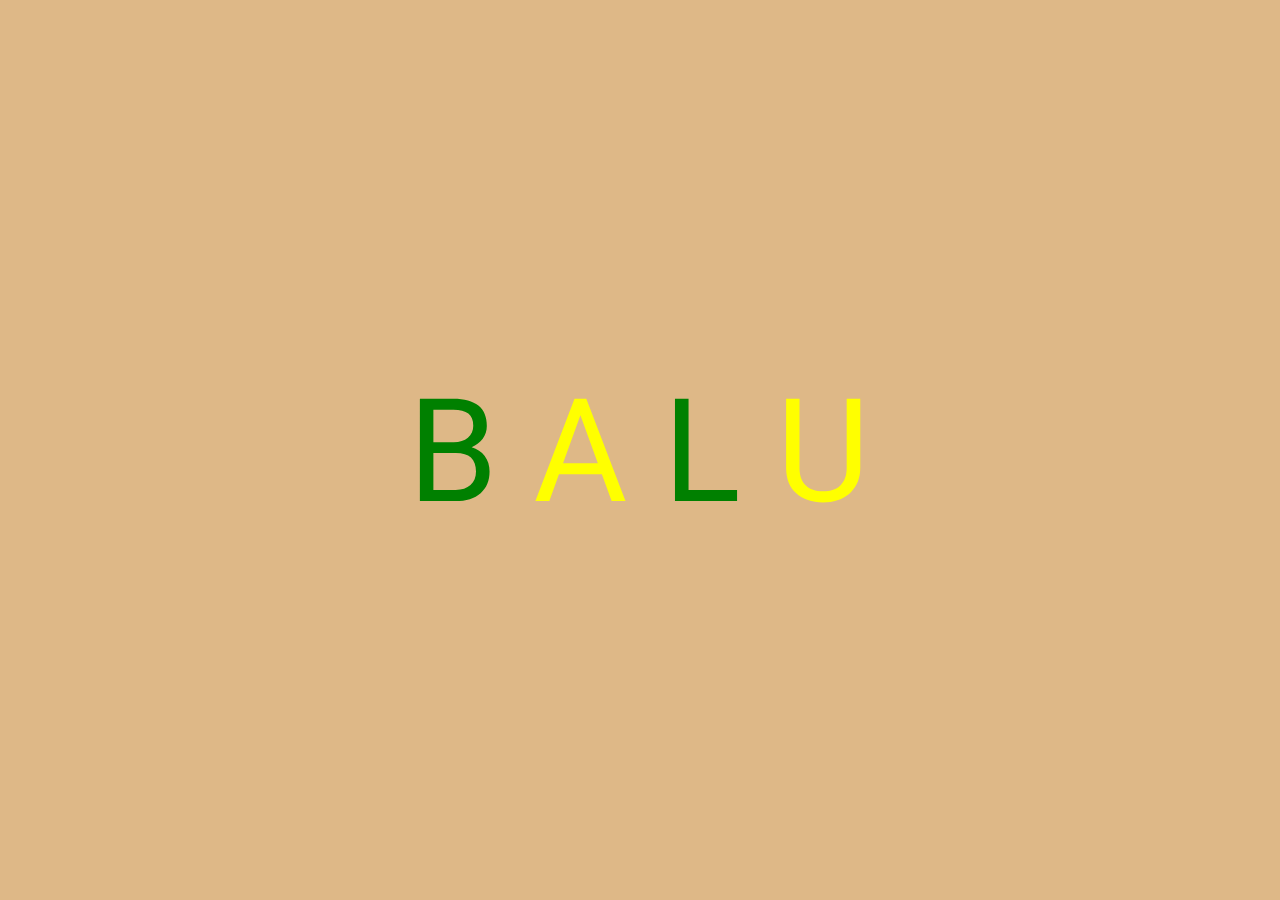
==== index2.html @ 760ea929 "index-2" ====
<!DOCTYPE html>
<html lang="en">
<head>
    <meta charset="UTF-8">
    <meta http-equiv="X-UA-Compatible" content="IE=edge">
    <meta name="viewport" content="width=device-width, initial-scale=1.0">
    <link rel="stylesheet" href="./css/main.css">
    <title>Document</title>
</head>
<body>
    <div class="text">
       

        <svg id="logo" width="442" height="105" viewBox="0 0 442 105" fill="none" xmlns="http://www.w3.org/2000/svg">
            <defs>    
                <clipPath id="clip-path">
                  <rect id="rect" x="0" y="0" height="346" width="650"/>
                </clipPath>
              </defs>
            <path clip-path="url(#clip-path)" d="M0.882812 103V0.625H34.3516C45.4609 0.625 53.8047 2.92188 59.3828 7.51562C65.0078 12.1094 67.8203 18.9062 67.8203 27.9062C67.8203 32.6875 66.4609 36.9297 63.7422 40.6328C61.0234 44.2891 57.3203 47.125 52.6328 49.1406C58.1641 50.6875 62.5234 53.6406 65.7109 58C68.9453 62.3125 70.5625 67.4688 70.5625 73.4688C70.5625 82.6562 67.5859 89.875 61.6328 95.125C55.6797 100.375 47.2656 103 36.3906 103H0.882812ZM14.3828 55.1172V91.9609H36.6719C42.9531 91.9609 47.8984 90.3438 51.5078 87.1094C55.1641 83.8281 56.9922 79.3281 56.9922 73.6094C56.9922 61.2812 50.2891 55.1172 36.8828 55.1172H14.3828ZM14.3828 44.2891H34.7734C40.6797 44.2891 45.3906 42.8125 48.9062 39.8594C52.4688 36.9062 54.25 32.8984 54.25 27.8359C54.25 22.2109 52.6094 18.1328 49.3281 15.6016C46.0469 13.0234 41.0547 11.7344 34.3516 11.7344H14.3828V44.2891Z" fill="green"/>
            <path clip-path="url(#clip-path)" d="M182.852 76.2812H139.961L130.328 103H116.406L155.5 0.625H167.312L206.477 103H192.625L182.852 76.2812ZM144.039 65.1719H178.844L161.406 17.2891L144.039 65.1719Z" fill="yellow"/>
            <path clip-path="url(#clip-path)"  d="M269.547 91.9609H318.062V103H255.977V0.625H269.547V91.9609Z" fill="green"/>            
            <path clip-path="url(#clip-path)" d="M441.25 0.625V70.2344C441.203 79.8906 438.156 87.7891 432.109 93.9297C426.109 100.07 417.953 103.516 407.641 104.266L404.055 104.406C392.852 104.406 383.922 101.383 377.266 95.3359C370.609 89.2891 367.234 80.9688 367.141 70.375V0.625H380.5V69.9531C380.5 77.3594 382.539 83.125 386.617 87.25C390.695 91.3281 396.508 93.3672 404.055 93.3672C411.695 93.3672 417.531 91.3281 421.562 87.25C425.641 83.1719 427.68 77.4297 427.68 70.0234V0.625H441.25Z" fill="yellow"/>
        </svg>

 
            
                              
 
    </div>
</body>
</html>
---- css/main.css ----
*{
    margin: 0;
    padding: 0;
    box-sizing: border-box;
}
.container{
    max-width: 1440px;
    margin: 0 auto;
    padding: 0 2rem;
}
.title-main{
    font-size: 1.5rem;
    text-align: center;   
    text-transform: uppercase;
    font-weight: 600;
    
}
.text-link{
    color: #212529;
    text-decoration: none;
    transition: .3s;
}
.card-wrp{
    display: grid;
    grid-template-columns: repeat(4,1fr);
    grid-gap: 2rem 1.5rem;
    padding: 5rem 0;

}
.card{
    display: flex;
    flex-direction: column;
    background: #abc480;
    align-items: center;
    padding:2rem;
    row-gap: 1.5rem;
    justify-content: center;
    border-radius: 1.5rem;
    transition: .3s;
    
}
.card:hover{
   background: #7f8c57;
}
.icon{
    width: 8rem;
    height: auto;
    transition: .3s;
}
.card:hover .icon{
    fill: #fff;
    
}
.card:hover .text-link{
    color: #fff;
    
}
img,svg{
    vertical-align: middle;
    max-height: 9rem;
}

.text{
    background: burlywood;
    display: flex;
    align-items: center;
    justify-content: center;
    height: 100vh;
}

#rect {
    animation: slideOver 10s linear infinite;
  }
  
  @keyframes slideOver {
  
    0% {
      transform: translatey(0%);
    }
    100% {
        transform: translatey(100%);
      }
   
   
  }}
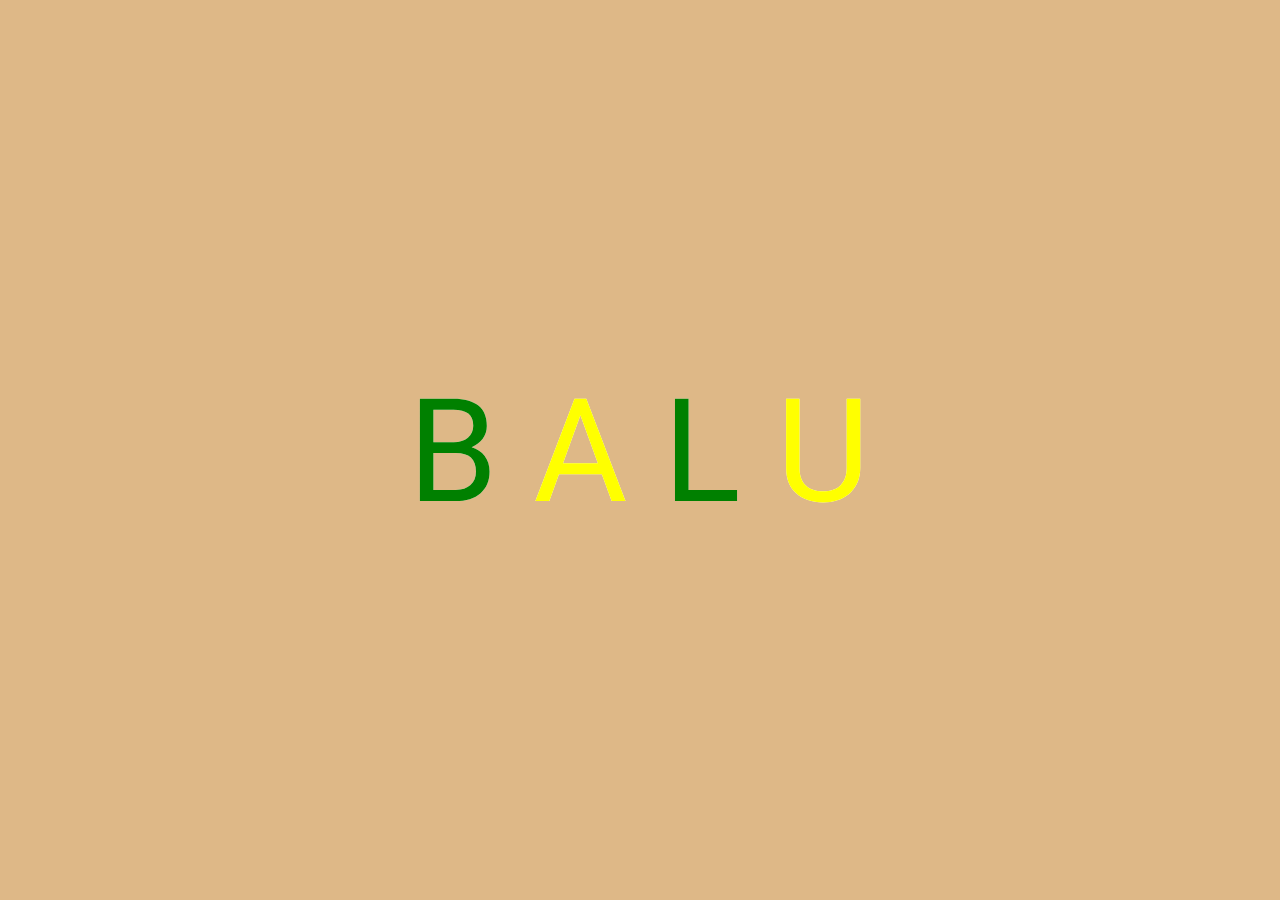
==== commit 13e96ca5: "new" ====
--- a/index2.html
+++ b/index2.html
@@ -17,9 +17,13 @@
                   <rect id="rect" x="0" y="0" height="346" width="650"/>
                 </clipPath>
               </defs>
+              <path d="M0.882812 103V0.625H34.3516C45.4609 0.625 53.8047 2.92188 59.3828 7.51562C65.0078 12.1094 67.8203 18.9062 67.8203 27.9062C67.8203 32.6875 66.4609 36.9297 63.7422 40.6328C61.0234 44.2891 57.3203 47.125 52.6328 49.1406C58.1641 50.6875 62.5234 53.6406 65.7109 58C68.9453 62.3125 70.5625 67.4688 70.5625 73.4688C70.5625 82.6562 67.5859 89.875 61.6328 95.125C55.6797 100.375 47.2656 103 36.3906 103H0.882812ZM14.3828 55.1172V91.9609H36.6719C42.9531 91.9609 47.8984 90.3438 51.5078 87.1094C55.1641 83.8281 56.9922 79.3281 56.9922 73.6094C56.9922 61.2812 50.2891 55.1172 36.8828 55.1172H14.3828ZM14.3828 44.2891H34.7734C40.6797 44.2891 45.3906 42.8125 48.9062 39.8594C52.4688 36.9062 54.25 32.8984 54.25 27.8359C54.25 22.2109 52.6094 18.1328 49.3281 15.6016C46.0469 13.0234 41.0547 11.7344 34.3516 11.7344H14.3828V44.2891Z" fill="white"/>
             <path clip-path="url(#clip-path)" d="M0.882812 103V0.625H34.3516C45.4609 0.625 53.8047 2.92188 59.3828 7.51562C65.0078 12.1094 67.8203 18.9062 67.8203 27.9062C67.8203 32.6875 66.4609 36.9297 63.7422 40.6328C61.0234 44.2891 57.3203 47.125 52.6328 49.1406C58.1641 50.6875 62.5234 53.6406 65.7109 58C68.9453 62.3125 70.5625 67.4688 70.5625 73.4688C70.5625 82.6562 67.5859 89.875 61.6328 95.125C55.6797 100.375 47.2656 103 36.3906 103H0.882812ZM14.3828 55.1172V91.9609H36.6719C42.9531 91.9609 47.8984 90.3438 51.5078 87.1094C55.1641 83.8281 56.9922 79.3281 56.9922 73.6094C56.9922 61.2812 50.2891 55.1172 36.8828 55.1172H14.3828ZM14.3828 44.2891H34.7734C40.6797 44.2891 45.3906 42.8125 48.9062 39.8594C52.4688 36.9062 54.25 32.8984 54.25 27.8359C54.25 22.2109 52.6094 18.1328 49.3281 15.6016C46.0469 13.0234 41.0547 11.7344 34.3516 11.7344H14.3828V44.2891Z" fill="green"/>
+            <path d="M182.852 76.2812H139.961L130.328 103H116.406L155.5 0.625H167.312L206.477 103H192.625L182.852 76.2812ZM144.039 65.1719H178.844L161.406 17.2891L144.039 65.1719Z" fill="white"/>
             <path clip-path="url(#clip-path)" d="M182.852 76.2812H139.961L130.328 103H116.406L155.5 0.625H167.312L206.477 103H192.625L182.852 76.2812ZM144.039 65.1719H178.844L161.406 17.2891L144.039 65.1719Z" fill="yellow"/>
-            <path clip-path="url(#clip-path)"  d="M269.547 91.9609H318.062V103H255.977V0.625H269.547V91.9609Z" fill="green"/>            
+            <path  d="M269.547 91.9609H318.062V103H255.977V0.625H269.547V91.9609Z" fill="white"/> 
+            <path clip-path="url(#clip-path)"  d="M269.547 91.9609H318.062V103H255.977V0.625H269.547V91.9609Z" fill="green"/>
+            <path d="M441.25 0.625V70.2344C441.203 79.8906 438.156 87.7891 432.109 93.9297C426.109 100.07 417.953 103.516 407.641 104.266L404.055 104.406C392.852 104.406 383.922 101.383 377.266 95.3359C370.609 89.2891 367.234 80.9688 367.141 70.375V0.625H380.5V69.9531C380.5 77.3594 382.539 83.125 386.617 87.25C390.695 91.3281 396.508 93.3672 404.055 93.3672C411.695 93.3672 417.531 91.3281 421.562 87.25C425.641 83.1719 427.68 77.4297 427.68 70.0234V0.625H441.25Z" fill="white"/>            
             <path clip-path="url(#clip-path)" d="M441.25 0.625V70.2344C441.203 79.8906 438.156 87.7891 432.109 93.9297C426.109 100.07 417.953 103.516 407.641 104.266L404.055 104.406C392.852 104.406 383.922 101.383 377.266 95.3359C370.609 89.2891 367.234 80.9688 367.141 70.375V0.625H380.5V69.9531C380.5 77.3594 382.539 83.125 386.617 87.25C390.695 91.3281 396.508 93.3672 404.055 93.3672C411.695 93.3672 417.531 91.3281 421.562 87.25C425.641 83.1719 427.68 77.4297 427.68 70.0234V0.625H441.25Z" fill="yellow"/>
         </svg>
 
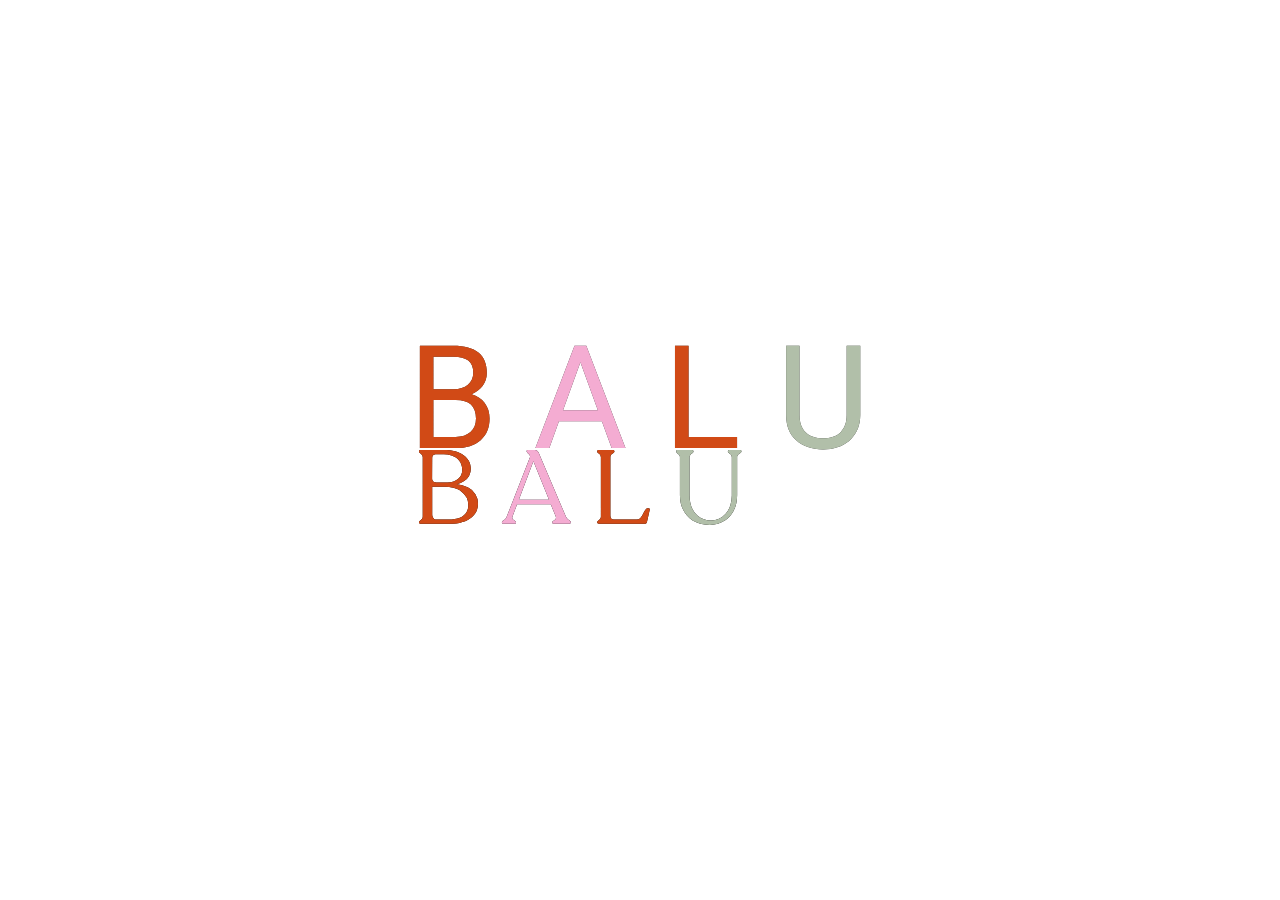
==== commit 0dc279d5: "font" ====
--- a/index2.html
+++ b/index2.html
@@ -14,19 +14,41 @@
         <svg id="logo" width="442" height="105" viewBox="0 0 442 105" fill="none" xmlns="http://www.w3.org/2000/svg">
             <defs>    
                 <clipPath id="clip-path">
-                  <rect id="rect" x="0" y="0" height="346" width="650"/>
+                  <rect id="rect" x="0" y="0" height="346" width="850"/>
                 </clipPath>
+                             
               </defs>
-              <path d="M0.882812 103V0.625H34.3516C45.4609 0.625 53.8047 2.92188 59.3828 7.51562C65.0078 12.1094 67.8203 18.9062 67.8203 27.9062C67.8203 32.6875 66.4609 36.9297 63.7422 40.6328C61.0234 44.2891 57.3203 47.125 52.6328 49.1406C58.1641 50.6875 62.5234 53.6406 65.7109 58C68.9453 62.3125 70.5625 67.4688 70.5625 73.4688C70.5625 82.6562 67.5859 89.875 61.6328 95.125C55.6797 100.375 47.2656 103 36.3906 103H0.882812ZM14.3828 55.1172V91.9609H36.6719C42.9531 91.9609 47.8984 90.3438 51.5078 87.1094C55.1641 83.8281 56.9922 79.3281 56.9922 73.6094C56.9922 61.2812 50.2891 55.1172 36.8828 55.1172H14.3828ZM14.3828 44.2891H34.7734C40.6797 44.2891 45.3906 42.8125 48.9062 39.8594C52.4688 36.9062 54.25 32.8984 54.25 27.8359C54.25 22.2109 52.6094 18.1328 49.3281 15.6016C46.0469 13.0234 41.0547 11.7344 34.3516 11.7344H14.3828V44.2891Z" fill="white"/>
-            <path clip-path="url(#clip-path)" d="M0.882812 103V0.625H34.3516C45.4609 0.625 53.8047 2.92188 59.3828 7.51562C65.0078 12.1094 67.8203 18.9062 67.8203 27.9062C67.8203 32.6875 66.4609 36.9297 63.7422 40.6328C61.0234 44.2891 57.3203 47.125 52.6328 49.1406C58.1641 50.6875 62.5234 53.6406 65.7109 58C68.9453 62.3125 70.5625 67.4688 70.5625 73.4688C70.5625 82.6562 67.5859 89.875 61.6328 95.125C55.6797 100.375 47.2656 103 36.3906 103H0.882812ZM14.3828 55.1172V91.9609H36.6719C42.9531 91.9609 47.8984 90.3438 51.5078 87.1094C55.1641 83.8281 56.9922 79.3281 56.9922 73.6094C56.9922 61.2812 50.2891 55.1172 36.8828 55.1172H14.3828ZM14.3828 44.2891H34.7734C40.6797 44.2891 45.3906 42.8125 48.9062 39.8594C52.4688 36.9062 54.25 32.8984 54.25 27.8359C54.25 22.2109 52.6094 18.1328 49.3281 15.6016C46.0469 13.0234 41.0547 11.7344 34.3516 11.7344H14.3828V44.2891Z" fill="green"/>
-            <path d="M182.852 76.2812H139.961L130.328 103H116.406L155.5 0.625H167.312L206.477 103H192.625L182.852 76.2812ZM144.039 65.1719H178.844L161.406 17.2891L144.039 65.1719Z" fill="white"/>
-            <path clip-path="url(#clip-path)" d="M182.852 76.2812H139.961L130.328 103H116.406L155.5 0.625H167.312L206.477 103H192.625L182.852 76.2812ZM144.039 65.1719H178.844L161.406 17.2891L144.039 65.1719Z" fill="yellow"/>
-            <path  d="M269.547 91.9609H318.062V103H255.977V0.625H269.547V91.9609Z" fill="white"/> 
-            <path clip-path="url(#clip-path)"  d="M269.547 91.9609H318.062V103H255.977V0.625H269.547V91.9609Z" fill="green"/>
-            <path d="M441.25 0.625V70.2344C441.203 79.8906 438.156 87.7891 432.109 93.9297C426.109 100.07 417.953 103.516 407.641 104.266L404.055 104.406C392.852 104.406 383.922 101.383 377.266 95.3359C370.609 89.2891 367.234 80.9688 367.141 70.375V0.625H380.5V69.9531C380.5 77.3594 382.539 83.125 386.617 87.25C390.695 91.3281 396.508 93.3672 404.055 93.3672C411.695 93.3672 417.531 91.3281 421.562 87.25C425.641 83.1719 427.68 77.4297 427.68 70.0234V0.625H441.25Z" fill="white"/>            
-            <path clip-path="url(#clip-path)" d="M441.25 0.625V70.2344C441.203 79.8906 438.156 87.7891 432.109 93.9297C426.109 100.07 417.953 103.516 407.641 104.266L404.055 104.406C392.852 104.406 383.922 101.383 377.266 95.3359C370.609 89.2891 367.234 80.9688 367.141 70.375V0.625H380.5V69.9531C380.5 77.3594 382.539 83.125 386.617 87.25C390.695 91.3281 396.508 93.3672 404.055 93.3672C411.695 93.3672 417.531 91.3281 421.562 87.25C425.641 83.1719 427.68 77.4297 427.68 70.0234V0.625H441.25Z" fill="yellow"/>
+              
+            <path stroke="none"  d="M0.882812 103V0.625H34.3516C45.4609 0.625 53.8047 2.92188 59.3828 7.51562C65.0078 12.1094 67.8203 18.9062 67.8203 27.9062C67.8203 32.6875 66.4609 36.9297 63.7422 40.6328C61.0234 44.2891 57.3203 47.125 52.6328 49.1406C58.1641 50.6875 62.5234 53.6406 65.7109 58C68.9453 62.3125 70.5625 67.4688 70.5625 73.4688C70.5625 82.6562 67.5859 89.875 61.6328 95.125C55.6797 100.375 47.2656 103 36.3906 103H0.882812ZM14.3828 55.1172V91.9609H36.6719C42.9531 91.9609 47.8984 90.3438 51.5078 87.1094C55.1641 83.8281 56.9922 79.3281 56.9922 73.6094C56.9922 61.2812 50.2891 55.1172 36.8828 55.1172H14.3828ZM14.3828 44.2891H34.7734C40.6797 44.2891 45.3906 42.8125 48.9062 39.8594C52.4688 36.9062 54.25 32.8984 54.25 27.8359C54.25 22.2109 52.6094 18.1328 49.3281 15.6016C46.0469 13.0234 41.0547 11.7344 34.3516 11.7344H14.3828V44.2891Z" fill="#333333"/>
+            <path clip-path="url(#clip-path)" d="M0.882812 103V0.625H34.3516C45.4609 0.625 53.8047 2.92188 59.3828 7.51562C65.0078 12.1094 67.8203 18.9062 67.8203 27.9062C67.8203 32.6875 66.4609 36.9297 63.7422 40.6328C61.0234 44.2891 57.3203 47.125 52.6328 49.1406C58.1641 50.6875 62.5234 53.6406 65.7109 58C68.9453 62.3125 70.5625 67.4688 70.5625 73.4688C70.5625 82.6562 67.5859 89.875 61.6328 95.125C55.6797 100.375 47.2656 103 36.3906 103H0.882812ZM14.3828 55.1172V91.9609H36.6719C42.9531 91.9609 47.8984 90.3438 51.5078 87.1094C55.1641 83.8281 56.9922 79.3281 56.9922 73.6094C56.9922 61.2812 50.2891 55.1172 36.8828 55.1172H14.3828ZM14.3828 44.2891H34.7734C40.6797 44.2891 45.3906 42.8125 48.9062 39.8594C52.4688 36.9062 54.25 32.8984 54.25 27.8359C54.25 22.2109 52.6094 18.1328 49.3281 15.6016C46.0469 13.0234 41.0547 11.7344 34.3516 11.7344H14.3828V44.2891Z" fill="#D14A16"/>
+            <path stroke="none"  d="M182.852 76.2812H139.961L130.328 103H116.406L155.5 0.625H167.312L206.477 103H192.625L182.852 76.2812ZM144.039 65.1719H178.844L161.406 17.2891L144.039 65.1719Z" fill="#333333"/>
+            <path clip-path="url(#clip-path)" d="M182.852 76.2812H139.961L130.328 103H116.406L155.5 0.625H167.312L206.477 103H192.625L182.852 76.2812ZM144.039 65.1719H178.844L161.406 17.2891L144.039 65.1719Z" fill="#F4ACD2" />
+            <path stroke="none"  d="M269.547 91.9609H318.062V103H255.977V0.625H269.547V91.9609Z" fill="#333333"/> 
+            <path clip-path="url(#clip-path)"  d="M269.547 91.9609H318.062V103H255.977V0.625H269.547V91.9609Z" fill="#D14A16"/>
+            <path stroke="none"  d="M441.25 0.625V70.2344C441.203 79.8906 438.156 87.7891 432.109 93.9297C426.109 100.07 417.953 103.516 407.641 104.266L404.055 104.406C392.852 104.406 383.922 101.383 377.266 95.3359C370.609 89.2891 367.234 80.9688 367.141 70.375V0.625H380.5V69.9531C380.5 77.3594 382.539 83.125 386.617 87.25C390.695 91.3281 396.508 93.3672 404.055 93.3672C411.695 93.3672 417.531 91.3281 421.562 87.25C425.641 83.1719 427.68 77.4297 427.68 70.0234V0.625H441.25Z" fill="#333333"/>            
+            <path clip-path="url(#clip-path)" d="M441.25 0.625V70.2344C441.203 79.8906 438.156 87.7891 432.109 93.9297C426.109 100.07 417.953 103.516 407.641 104.266L404.055 104.406C392.852 104.406 383.922 101.383 377.266 95.3359C370.609 89.2891 367.234 80.9688 367.141 70.375V0.625H380.5V69.9531C380.5 77.3594 382.539 83.125 386.617 87.25C390.695 91.3281 396.508 93.3672 404.055 93.3672C411.695 93.3672 417.531 91.3281 421.562 87.25C425.641 83.1719 427.68 77.4297 427.68 70.0234V0.625H441.25Z" stroke="none"  fill="#B1BFA9"/>
         </svg>
 
+
+        <svg id="logo" width="442" height="105" viewBox="0 0 442 105" xmlns="http://www.w3.org/2000/svg">
+            <defs>    
+                <clipPath id="clip-path">
+                <rect id="rect" x="0" y="0" height="446" width="850"/>
+                </clipPath>
+                            
+            </defs>
+            <g id="svgGroup" stroke-linecap="round" fill-rule="evenodd" font-size="9pt" stroke="none"  fill="black" style="stroke:none;fill:black;">
+            <path d="M 24.752 0.001 L 2.08 0.001 A 4.348 4.348 0 0 0 1.276 0.07 C 1.025 0.117 0.805 0.189 0.621 0.286 A 1.048 1.048 0 0 0 0 1.249 L 0 1.457 A 1.723 1.723 0 0 0 0.595 2.699 C 1.651 3.757 3.744 4.56 3.744 7.281 L 3.744 66.561 C 3.744 69.514 1.28 70.208 0.35 71.364 A 1.425 1.425 0 0 0 0 72.281 L 0 72.593 C 0 73.425 0.832 73.841 2.08 73.841 L 30.576 73.841 C 40.053 73.841 47.993 71.45 53.045 66.961 A 17.314 17.314 0 0 0 58.968 53.561 A 17.378 17.378 0 0 0 49.094 37.59 C 46.724 36.329 43.943 35.358 40.773 34.714 A 42.497 42.497 0 0 0 37.752 34.217 A 21.368 21.368 0 0 0 45.121 31.094 A 14.905 14.905 0 0 0 51.792 18.409 C 51.792 7.697 41.704 0.001 24.752 0.001 Z M 29.744 69.577 L 17.576 69.577 A 4.16 4.16 0 0 1 14.841 68.627 C 13.815 67.762 13.208 66.352 13.208 64.585 L 13.208 36.817 L 25.48 36.817 A 35.523 35.523 0 0 1 34.358 37.865 C 37.581 38.697 40.297 39.993 42.492 41.637 A 16.491 16.491 0 0 1 49.296 55.121 A 13.936 13.936 0 0 1 47.659 62.006 C 44.818 67.106 38.434 69.577 29.744 69.577 Z M 16.328 4.369 L 24.544 4.265 A 26.064 26.064 0 0 1 32.571 5.43 C 39.092 7.544 43.085 12.452 43.258 19.489 A 19.511 19.511 0 0 1 43.264 19.969 C 43.264 27.082 37.505 32.309 28.606 32.545 A 23.827 23.827 0 0 1 27.976 32.553 L 17.16 32.553 A 4.507 4.507 0 0 1 15.116 32.097 C 13.873 31.468 13.104 30.227 13.104 28.601 L 13.208 7.801 C 13.208 5.557 14.217 4.574 15.781 4.398 A 4.909 4.909 0 0 1 16.328 4.369 Z" id="0" vector-effect="non-scaling-stroke"/>
+            <path d="M 146.848 66.561 L 120.016 3.433 A 8.536 8.536 0 0 0 119.28 2.012 C 118.464 0.776 117.425 0.18 115.913 0.036 A 8.313 8.313 0 0 0 115.128 0.001 L 109.096 0.001 A 2.433 2.433 0 0 0 108.595 0.049 C 108.415 0.087 108.264 0.146 108.138 0.221 A 1.026 1.026 0 0 0 107.64 1.145 L 107.64 1.457 A 1.141 1.141 0 0 0 107.783 1.987 C 108.528 3.414 111.889 4.774 110.905 7.486 A 3.541 3.541 0 0 1 110.864 7.593 L 87.776 66.561 C 86.609 69.728 84.173 70.29 83.252 71.406 A 1.477 1.477 0 0 0 82.888 72.385 L 82.888 72.593 C 82.888 73.425 83.616 73.841 84.968 73.841 L 94.848 73.841 C 95.839 73.841 96.551 73.617 96.86 73.17 A 0.991 0.991 0 0 0 97.032 72.593 L 97.032 72.385 C 97.032 70.409 92.04 70.201 93.496 66.561 L 98.072 54.289 L 131.768 54.289 L 136.76 66.561 A 4.284 4.284 0 0 1 136.893 66.98 C 137.679 70.023 133.753 70.444 133.272 72.055 A 1.144 1.144 0 0 0 133.224 72.385 L 133.224 72.593 C 133.224 73.424 133.95 73.84 135.194 73.841 A 5.517 5.517 0 0 0 135.2 73.841 L 149.864 73.841 A 4.258 4.258 0 0 0 150.582 73.785 C 151.385 73.647 151.837 73.252 151.84 72.598 A 1.433 1.433 0 0 0 151.84 72.593 L 151.84 72.385 A 1.683 1.683 0 0 0 151.215 71.106 C 150.172 70.133 148.073 69.377 146.856 66.579 A 8.625 8.625 0 0 1 146.848 66.561 Z M 99.84 49.817 L 114.4 11.233 L 130 49.817 L 99.84 49.817 Z" id="2" vector-effect="non-scaling-stroke"/>
+            <path d="M 180.232 73.841 L 225.472 73.841 A 3.17 3.17 0 0 0 226.409 73.714 C 227.341 73.427 227.831 72.656 228.072 71.449 L 230.672 60.009 A 3.366 3.366 0 0 0 230.728 59.742 C 230.885 58.793 230.501 58.265 229.808 58.158 A 1.831 1.831 0 0 0 229.528 58.137 L 228.696 58.137 A 2.154 2.154 0 0 0 227.237 58.793 C 225.39 60.491 224.022 65.076 221.61 67.688 A 5.147 5.147 0 0 1 217.776 69.577 L 194.688 69.577 C 192.504 69.577 191.36 67.913 191.36 65.521 L 191.36 7.281 A 4.545 4.545 0 0 1 191.477 6.224 C 191.988 4.08 194.037 3.52 194.96 2.529 A 1.519 1.519 0 0 0 195.416 1.457 L 195.416 1.249 C 195.416 0.417 194.584 0.001 193.336 0.001 L 180.232 0.001 A 4.348 4.348 0 0 0 179.428 0.07 C 179.177 0.117 178.957 0.189 178.773 0.286 A 1.048 1.048 0 0 0 178.152 1.249 L 178.152 1.457 A 1.707 1.707 0 0 0 178.774 2.739 C 179.838 3.748 181.896 4.428 181.896 7.281 L 181.896 66.561 A 4.484 4.484 0 0 1 181.776 67.622 C 181.135 70.266 178.152 70.621 178.152 72.385 L 178.152 72.593 C 178.152 73.273 178.877 73.771 179.989 73.834 A 4.284 4.284 0 0 0 180.232 73.841 Z" id="4" vector-effect="non-scaling-stroke"/>
+            <path d="M 318.136 45.241 L 318.136 7.281 C 318.136 4.37 320.863 3.654 321.956 2.526 A 1.365 1.365 0 0 0 322.4 1.561 L 322.4 1.249 A 1.044 1.044 0 0 0 321.767 0.308 C 321.572 0.206 321.339 0.129 321.078 0.078 A 4.519 4.519 0 0 0 320.216 0.001 L 311.064 0.001 A 4.443 4.443 0 0 0 310.15 0.088 C 309.888 0.144 309.655 0.226 309.464 0.335 A 1.027 1.027 0 0 0 308.88 1.249 L 308.88 1.561 C 308.88 3.433 312.832 3.641 312.832 7.281 L 312.832 45.137 A 34.267 34.267 0 0 1 311.519 54.859 C 310.411 58.611 308.653 61.704 306.45 64.116 A 19.144 19.144 0 0 1 292.136 70.409 A 20.503 20.503 0 0 1 278.947 65.98 C 273.628 61.661 270.504 54.396 270.504 45.137 L 270.504 7.281 A 4.248 4.248 0 0 1 270.636 6.203 C 271.172 4.148 273.207 3.488 274.068 2.499 A 1.396 1.396 0 0 0 274.456 1.561 L 274.456 1.249 C 274.456 0.417 273.624 0.001 272.376 0.001 L 259.272 0.001 A 4.348 4.348 0 0 0 258.468 0.07 C 258.217 0.117 257.997 0.189 257.813 0.286 A 1.048 1.048 0 0 0 257.192 1.249 L 257.192 1.561 A 1.563 1.563 0 0 0 257.724 2.68 C 258.62 3.586 260.376 4.292 260.828 6.273 A 4.517 4.517 0 0 1 260.936 7.281 L 260.936 45.137 C 260.936 63.233 273 74.881 290.368 74.881 A 28.043 28.043 0 0 0 306.26 70.293 C 313.639 65.308 318.136 56.521 318.136 45.241 Z" id="6" vector-effect="non-scaling-stroke"/>
+
+            <path clip-path="url(#clip-path)" fill="#D14A16" d="M 24.752 0.001 L 2.08 0.001 A 4.348 4.348 0 0 0 1.276 0.07 C 1.025 0.117 0.805 0.189 0.621 0.286 A 1.048 1.048 0 0 0 0 1.249 L 0 1.457 A 1.723 1.723 0 0 0 0.595 2.699 C 1.651 3.757 3.744 4.56 3.744 7.281 L 3.744 66.561 C 3.744 69.514 1.28 70.208 0.35 71.364 A 1.425 1.425 0 0 0 0 72.281 L 0 72.593 C 0 73.425 0.832 73.841 2.08 73.841 L 30.576 73.841 C 40.053 73.841 47.993 71.45 53.045 66.961 A 17.314 17.314 0 0 0 58.968 53.561 A 17.378 17.378 0 0 0 49.094 37.59 C 46.724 36.329 43.943 35.358 40.773 34.714 A 42.497 42.497 0 0 0 37.752 34.217 A 21.368 21.368 0 0 0 45.121 31.094 A 14.905 14.905 0 0 0 51.792 18.409 C 51.792 7.697 41.704 0.001 24.752 0.001 Z M 29.744 69.577 L 17.576 69.577 A 4.16 4.16 0 0 1 14.841 68.627 C 13.815 67.762 13.208 66.352 13.208 64.585 L 13.208 36.817 L 25.48 36.817 A 35.523 35.523 0 0 1 34.358 37.865 C 37.581 38.697 40.297 39.993 42.492 41.637 A 16.491 16.491 0 0 1 49.296 55.121 A 13.936 13.936 0 0 1 47.659 62.006 C 44.818 67.106 38.434 69.577 29.744 69.577 Z M 16.328 4.369 L 24.544 4.265 A 26.064 26.064 0 0 1 32.571 5.43 C 39.092 7.544 43.085 12.452 43.258 19.489 A 19.511 19.511 0 0 1 43.264 19.969 C 43.264 27.082 37.505 32.309 28.606 32.545 A 23.827 23.827 0 0 1 27.976 32.553 L 17.16 32.553 A 4.507 4.507 0 0 1 15.116 32.097 C 13.873 31.468 13.104 30.227 13.104 28.601 L 13.208 7.801 C 13.208 5.557 14.217 4.574 15.781 4.398 A 4.909 4.909 0 0 1 16.328 4.369 Z" id="0" vector-effect="non-scaling-stroke"/>
+            <path clip-path="url(#clip-path)" fill="#F4ACD2" d="M 146.848 66.561 L 120.016 3.433 A 8.536 8.536 0 0 0 119.28 2.012 C 118.464 0.776 117.425 0.18 115.913 0.036 A 8.313 8.313 0 0 0 115.128 0.001 L 109.096 0.001 A 2.433 2.433 0 0 0 108.595 0.049 C 108.415 0.087 108.264 0.146 108.138 0.221 A 1.026 1.026 0 0 0 107.64 1.145 L 107.64 1.457 A 1.141 1.141 0 0 0 107.783 1.987 C 108.528 3.414 111.889 4.774 110.905 7.486 A 3.541 3.541 0 0 1 110.864 7.593 L 87.776 66.561 C 86.609 69.728 84.173 70.29 83.252 71.406 A 1.477 1.477 0 0 0 82.888 72.385 L 82.888 72.593 C 82.888 73.425 83.616 73.841 84.968 73.841 L 94.848 73.841 C 95.839 73.841 96.551 73.617 96.86 73.17 A 0.991 0.991 0 0 0 97.032 72.593 L 97.032 72.385 C 97.032 70.409 92.04 70.201 93.496 66.561 L 98.072 54.289 L 131.768 54.289 L 136.76 66.561 A 4.284 4.284 0 0 1 136.893 66.98 C 137.679 70.023 133.753 70.444 133.272 72.055 A 1.144 1.144 0 0 0 133.224 72.385 L 133.224 72.593 C 133.224 73.424 133.95 73.84 135.194 73.841 A 5.517 5.517 0 0 0 135.2 73.841 L 149.864 73.841 A 4.258 4.258 0 0 0 150.582 73.785 C 151.385 73.647 151.837 73.252 151.84 72.598 A 1.433 1.433 0 0 0 151.84 72.593 L 151.84 72.385 A 1.683 1.683 0 0 0 151.215 71.106 C 150.172 70.133 148.073 69.377 146.856 66.579 A 8.625 8.625 0 0 1 146.848 66.561 Z M 99.84 49.817 L 114.4 11.233 L 130 49.817 L 99.84 49.817 Z" id="2" vector-effect="non-scaling-stroke"/>
+            <path clip-path="url(#clip-path)" fill="#D14A16" d="M 180.232 73.841 L 225.472 73.841 A 3.17 3.17 0 0 0 226.409 73.714 C 227.341 73.427 227.831 72.656 228.072 71.449 L 230.672 60.009 A 3.366 3.366 0 0 0 230.728 59.742 C 230.885 58.793 230.501 58.265 229.808 58.158 A 1.831 1.831 0 0 0 229.528 58.137 L 228.696 58.137 A 2.154 2.154 0 0 0 227.237 58.793 C 225.39 60.491 224.022 65.076 221.61 67.688 A 5.147 5.147 0 0 1 217.776 69.577 L 194.688 69.577 C 192.504 69.577 191.36 67.913 191.36 65.521 L 191.36 7.281 A 4.545 4.545 0 0 1 191.477 6.224 C 191.988 4.08 194.037 3.52 194.96 2.529 A 1.519 1.519 0 0 0 195.416 1.457 L 195.416 1.249 C 195.416 0.417 194.584 0.001 193.336 0.001 L 180.232 0.001 A 4.348 4.348 0 0 0 179.428 0.07 C 179.177 0.117 178.957 0.189 178.773 0.286 A 1.048 1.048 0 0 0 178.152 1.249 L 178.152 1.457 A 1.707 1.707 0 0 0 178.774 2.739 C 179.838 3.748 181.896 4.428 181.896 7.281 L 181.896 66.561 A 4.484 4.484 0 0 1 181.776 67.622 C 181.135 70.266 178.152 70.621 178.152 72.385 L 178.152 72.593 C 178.152 73.273 178.877 73.771 179.989 73.834 A 4.284 4.284 0 0 0 180.232 73.841 Z" id="4" vector-effect="non-scaling-stroke"/>
+            <path clip-path="url(#clip-path)" fill="#B1BFA9" d="M 318.136 45.241 L 318.136 7.281 C 318.136 4.37 320.863 3.654 321.956 2.526 A 1.365 1.365 0 0 0 322.4 1.561 L 322.4 1.249 A 1.044 1.044 0 0 0 321.767 0.308 C 321.572 0.206 321.339 0.129 321.078 0.078 A 4.519 4.519 0 0 0 320.216 0.001 L 311.064 0.001 A 4.443 4.443 0 0 0 310.15 0.088 C 309.888 0.144 309.655 0.226 309.464 0.335 A 1.027 1.027 0 0 0 308.88 1.249 L 308.88 1.561 C 308.88 3.433 312.832 3.641 312.832 7.281 L 312.832 45.137 A 34.267 34.267 0 0 1 311.519 54.859 C 310.411 58.611 308.653 61.704 306.45 64.116 A 19.144 19.144 0 0 1 292.136 70.409 A 20.503 20.503 0 0 1 278.947 65.98 C 273.628 61.661 270.504 54.396 270.504 45.137 L 270.504 7.281 A 4.248 4.248 0 0 1 270.636 6.203 C 271.172 4.148 273.207 3.488 274.068 2.499 A 1.396 1.396 0 0 0 274.456 1.561 L 274.456 1.249 C 274.456 0.417 273.624 0.001 272.376 0.001 L 259.272 0.001 A 4.348 4.348 0 0 0 258.468 0.07 C 258.217 0.117 257.997 0.189 257.813 0.286 A 1.048 1.048 0 0 0 257.192 1.249 L 257.192 1.561 A 1.563 1.563 0 0 0 257.724 2.68 C 258.62 3.586 260.376 4.292 260.828 6.273 A 4.517 4.517 0 0 1 260.936 7.281 L 260.936 45.137 C 260.936 63.233 273 74.881 290.368 74.881 A 28.043 28.043 0 0 0 306.26 70.293 C 313.639 65.308 318.136 56.521 318.136 45.241 Z" id="6" vector-effect="non-scaling-stroke"/>
+        </g>
+        </svg>
  
             
                               
--- a/css/main.css
+++ b/css/main.css
@@ -2,6 +2,11 @@
     margin: 0;
     padding: 0;
     box-sizing: border-box;
+}
+@font-face{
+    font-family: "Recoleta";
+    src: url(../fonts/Latinotype_Recoleta_Regular.otf);
+
 }
 .container{
     max-width: 1440px;
@@ -61,15 +66,21 @@
 }
 
 .text{
-    background: burlywood;
+    background: #fff;
     display: flex;
     align-items: center;
     justify-content: center;
     height: 100vh;
+    flex-direction: column;
+}
+
+.logo path{
+    font-family: "Recoleta"; 
+    
 }
 
 #rect {
-    animation: slideOver 10s linear infinite;
+    animation: slideOver 5s linear infinite;
   }
   
   @keyframes slideOver {
@@ -82,4 +93,4 @@
       }
    
    
-  }}+  }